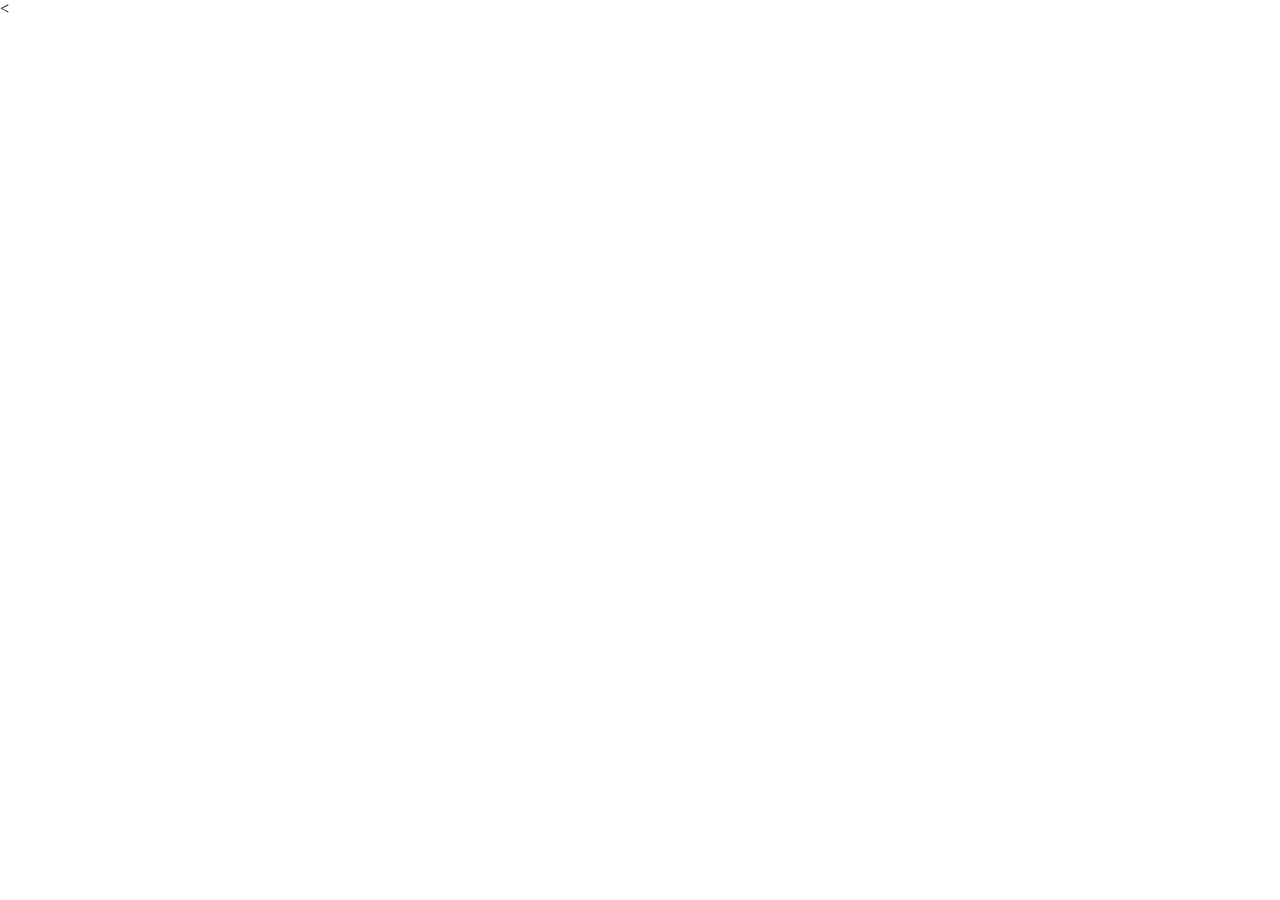
==== Learnmore.html @ cfb14873 "Learnmorepage" ====
<!DOCTYPE html>
<html lang="en">
<head>
    <meta charset="UTF-8">
    <meta http-equiv="X-UA-Compatible" content="IE=edge">
    <meta name="viewport" content="width=device-width, initial-scale=1.0">
    <<link rel="stylesheet" href="styles.css">
    <title>Document</title>
</head>
<body>
    
</body>
</html>
---- styles.css ----
* {
    padding: 0;
    margin: 0;
}

.NavBar {
    display: flex;
    justify-content: space-between;
    align-items: center;
    background-color: #fff6f6;
    padding: 0 20% 5% 20%;
}

.HeaderLogo {
    font-size: 24px;
    color: rgb(0, 0, 0);
}

.HeaderNav {
    display: flex;
    list-style-type: none;
}


.HeaderNav a {
    text-decoration: none;
    font-size: 18px;
    color: rgb(0, 0, 0);
    display: block;
    padding: 1em;
}

.mainsection1text {
    font-size: 36px;
    color: black;
    font-weight: 800;
    float: left;    
}

.section1 {
    display: flex;
    align-items: center;
    justify-content: space-around;
    background-color: #ffffff;
    padding: 0 15% 3% 15%;
}

.secondarysection1text {
    margin-top: 10px;
    margin-bottom: 16px;
    margin-right: 20px;
    color: rgb(3, 0, 0);
    font-size: 18px;
    float: left;
    text-align: left;
}

.image1 {
    border: 2px rgb(0, 0, 0);
    border-width: 3px;
    border-style: double;
    width: 800px;
    height: 350px;
    max-width: 100%;
    max-height: 100%;
}

.section2 {
    display: flex;
    align-items: center;
    justify-content: space-around;
    background-color: #ffffff;
    padding: 0 15% 3% 15%;
}

.secondarysection2text {
    margin-top: 10px;
    margin-bottom: 16px;
    margin-right: 20px;
    color: rgb(3, 0, 0);
    font-size: 18px;
    float: left;
    text-align: justify;
}

.mainsection2text {
    font-size: 36px;
    color: rgb(0, 0, 0);
    font-weight: 800;
    float: left;
}

.image2 {
    border: 2px rgb(0, 0, 0);
    border-width: 3px;
    border-style: double;
    width: 700px;
    height: 300px;
    max-width: 100%;
    max-height: 100%;
}
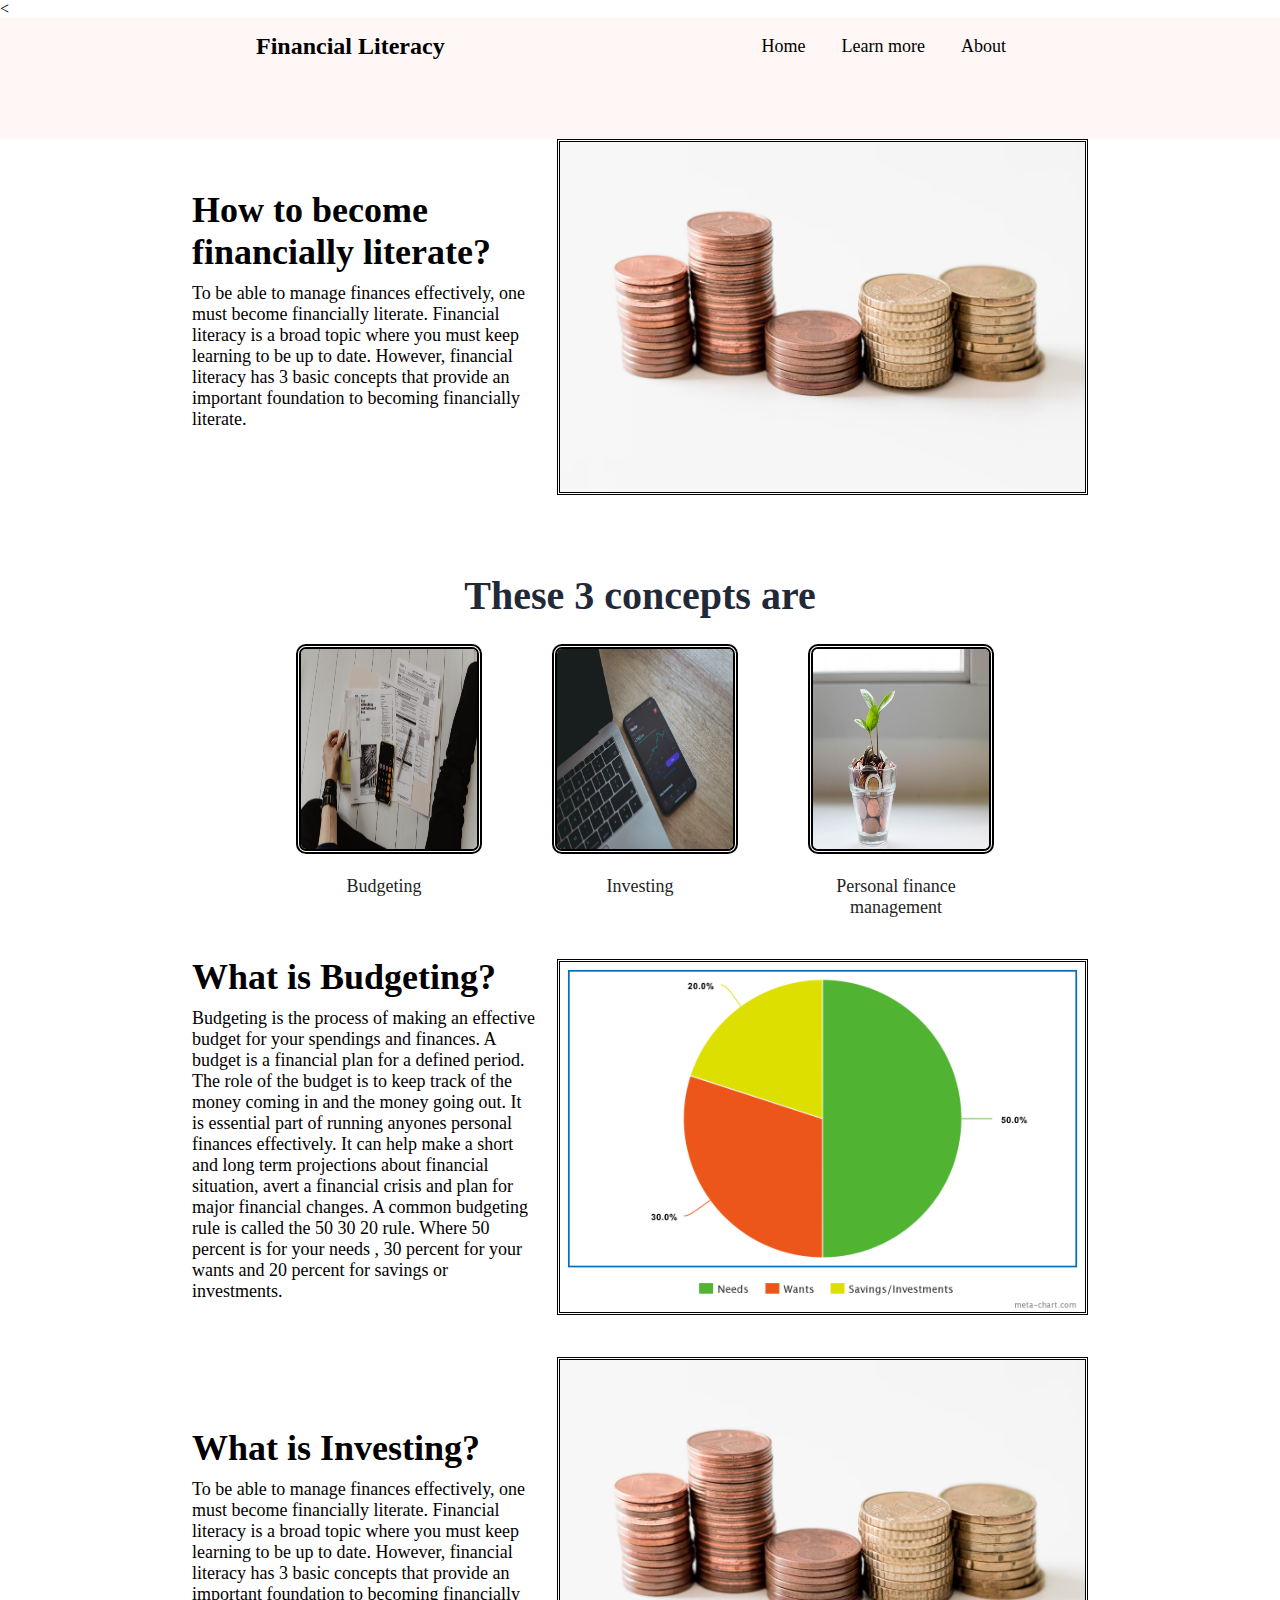
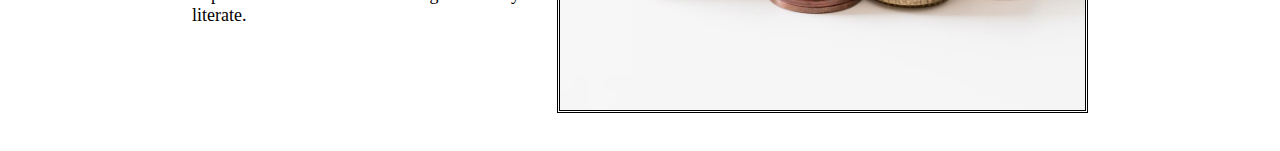
==== commit 8fd94755: "speed" ====
--- a/Learnmore.html
+++ b/Learnmore.html
@@ -8,6 +8,71 @@
     <title>Document</title>
 </head>
 <body>
-    
+    <nav class="NavBar">   
+        <h2 class="HeaderLogo">Financial Literacy</h2>
+            <ul class="HeaderNav">
+                <li class="HeaderLink"><a href="index.html">Home</a></li>
+                <li class="HeaderLink"><a href="#">Learn more </a></li>
+                <li class="HeaderLink"><a href="#">About</a></li
+            </ul>
+    </nav>
+
+    <div class="section1">
+        <div class="section1text">
+            <h1 class="mainsection1text">How to become financially literate?</h1>
+            <p class="secondarysection1text">To be able to manage finances effectively, one must become financially literate. 
+                Financial literacy is a broad topic where you must keep learning to be up to date. 
+                However, financial literacy has 3 basic concepts that provide an important foundation to becoming financially literate. 
+            </p>    
+            
+        </div>
+    <img class="image1" src="images/coins.avif" alt="pic of  a chart">
+        </div>
+
+
+    <div class="four-photo-section">
+        <h1 class="four-photo-title">These 3 concepts are</h1>
+
+            <div class="four-photos">
+                <div>
+                    <img src="images/budget.avif" alt="">
+                    <p>Budgeting</p>
+                </div>
+                <div>
+                    <img src="images/investing.avif" alt="">
+                    <p>Investing</p>
+                </div>
+                <div>
+                    <img src="images/personalfinance.avif" alt="">
+                    <p>Personal finance management</p>
+                </div>
+            </div>
+    </div>
+
+    <div class="section1">
+        <div class="section1text">
+            <h1 class="mainsection1text">What is Budgeting?</h1>
+            <p class="secondarysection1text">Budgeting is the process of making an effective budget for your spendings and finances.
+                A budget is a financial plan for a defined period. The role of the budget is to keep track of the money coming in and the money going out.
+                 It is essential part of running anyones personal finances effectively. 
+                It can help make a short and long term projections about financial situation, avert a financial crisis and plan for major financial changes. A common
+                budgeting rule is called the 50 30 20 rule. Where 50 percent is for your needs , 30 percent for your wants and 20 percent for savings or investments.
+            </p>    
+            
+        </div>
+    <img class="image1" src="images/meta-chart(1).png" alt="pic of  a chart">
+        </div>
+
+        <div class="section1">
+            <div class="section1text">
+                <h1 class="mainsection1text">What is Investing?</h1>
+                <p class="secondarysection1text">To be able to manage finances effectively, one must become financially literate. 
+                    Financial literacy is a broad topic where you must keep learning to be up to date. 
+                    However, financial literacy has 3 basic concepts that provide an important foundation to becoming financially literate. 
+                </p>    
+                
+            </div>
+        <img class="image1" src="images/coins.avif" alt="pic of  a chart">
+            </div>
 </body>
 </html>--- a/styles.css
+++ b/styles.css
@@ -100,3 +100,44 @@
     max-height: 100%;
 }
 
+.four-photo-section {
+    display: block;
+    padding: 3% 20% 3% 20%;
+    text-align: center;
+    background-color: white;
+}
+
+.four-photo-title {
+    color: #1F2937;
+    font-size: 40px;
+    font-weight: 900;
+}
+
+.four-photos {
+    display: flex;
+    flex-direction: row;
+    justify-content: space-evenly;
+    margin-top: 25px;
+}
+
+.four-photos div img {
+    height: 200px;
+    width: 400px;
+    max-width: 100%;
+    max-height: 100%;   
+    border: 5px solid #000000;
+    border-style: double;
+    border-radius: 10px;
+    margin-bottom: 18px;
+}
+
+.four-photos div {
+    margin-left: 40px;
+    margin-right: 40px;
+}
+
+
+.four-photos div p {
+    font-size: 18px;
+    color: #232423;
+}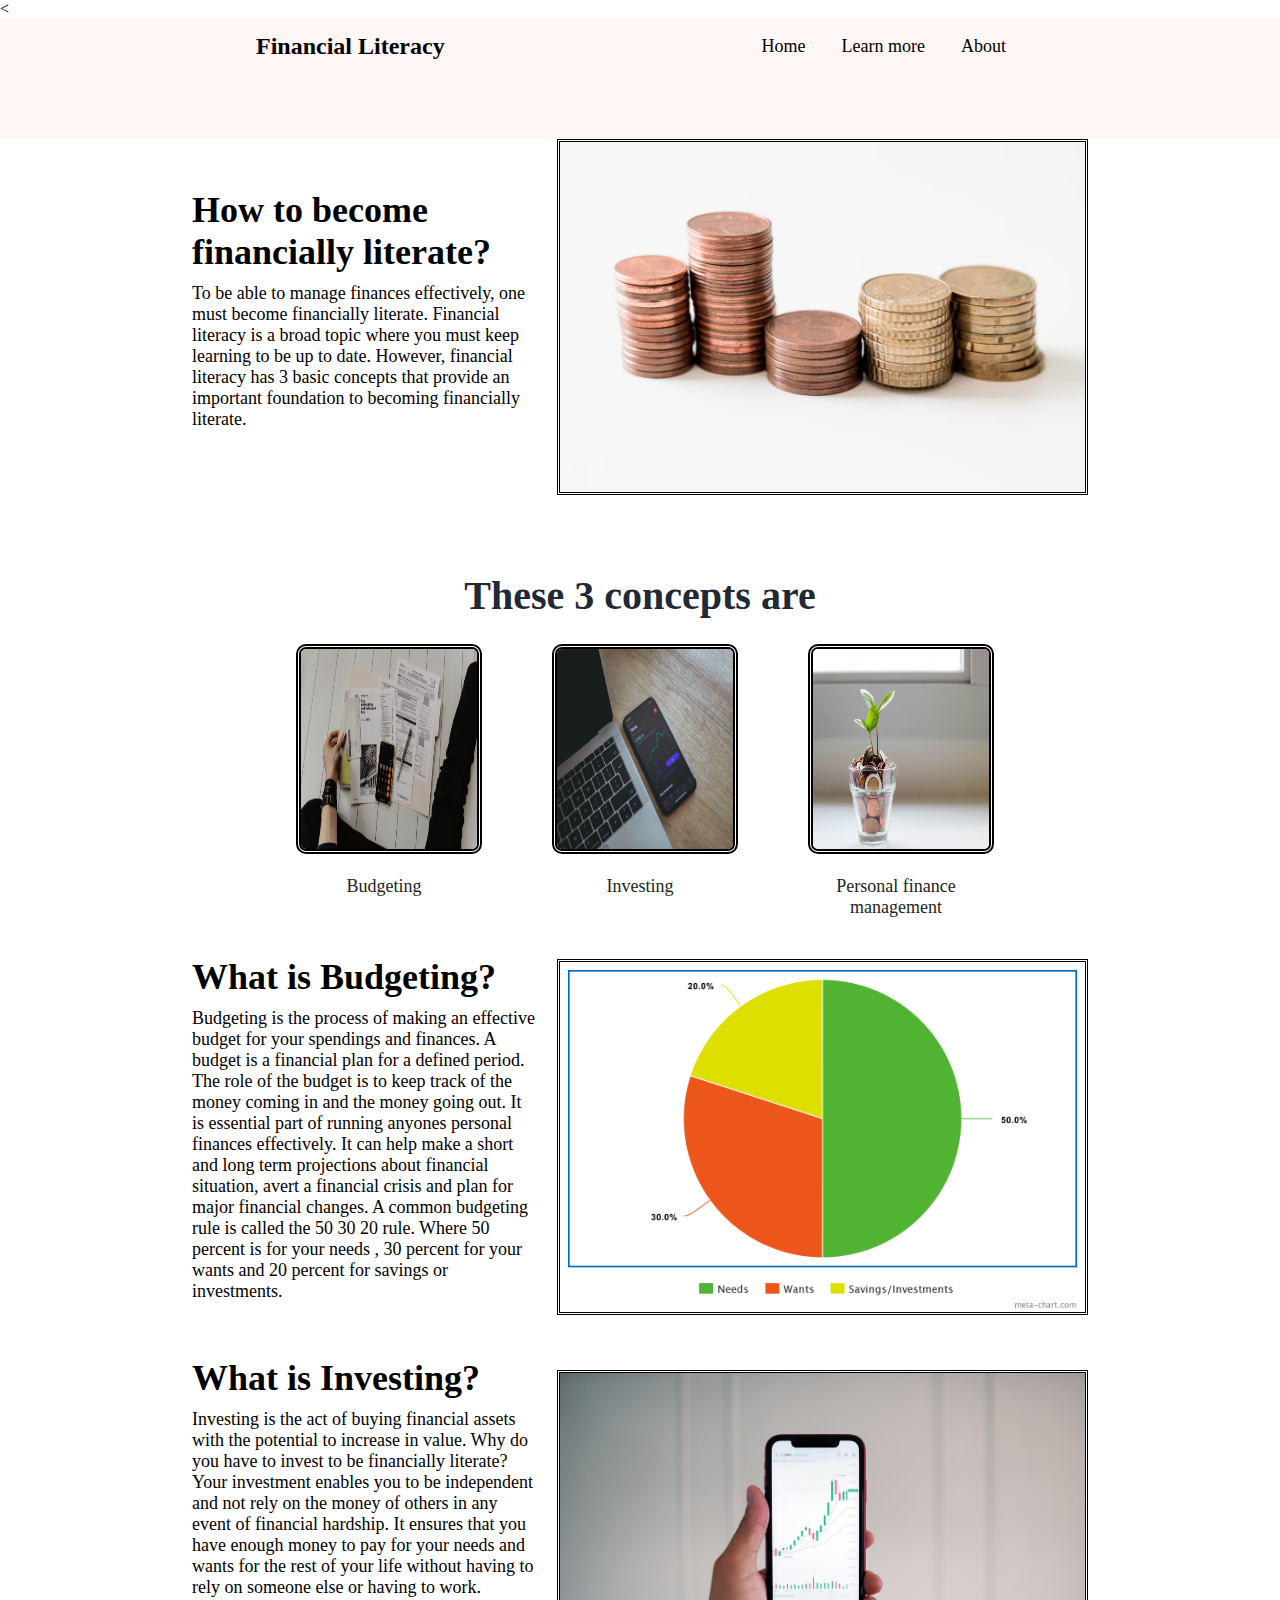
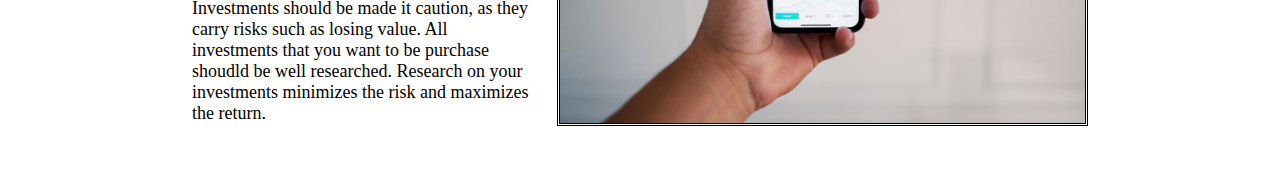
==== commit ed609037: "done for the day" ====
--- a/Learnmore.html
+++ b/Learnmore.html
@@ -66,13 +66,18 @@
         <div class="section1">
             <div class="section1text">
                 <h1 class="mainsection1text">What is Investing?</h1>
-                <p class="secondarysection1text">To be able to manage finances effectively, one must become financially literate. 
-                    Financial literacy is a broad topic where you must keep learning to be up to date. 
-                    However, financial literacy has 3 basic concepts that provide an important foundation to becoming financially literate. 
+                <p class="secondarysection1text">Investing is the act of buying financial assets with the potential to increase in value. 
+                    Why do you have to invest to be financially literate?
+                     Your investment enables you to be independent and not rely on the money of others in any event of financial hardship. 
+                    It ensures that you have enough money to pay for your needs and wants for the rest of your life without having to rely on someone else or having to work.
+                    Investments should be made it caution, as they carry risks such as losing value. All investments that you want to be purchase shoudld be well researched. Research 
+                    on your investments minimizes the risk and maximizes the return. 
                 </p>    
                 
             </div>
-        <img class="image1" src="images/coins.avif" alt="pic of  a chart">
+        <img class="image1" src="images/investment.avif" alt="pic of  a chart">
             </div>
+            
+        
 </body>
 </html>